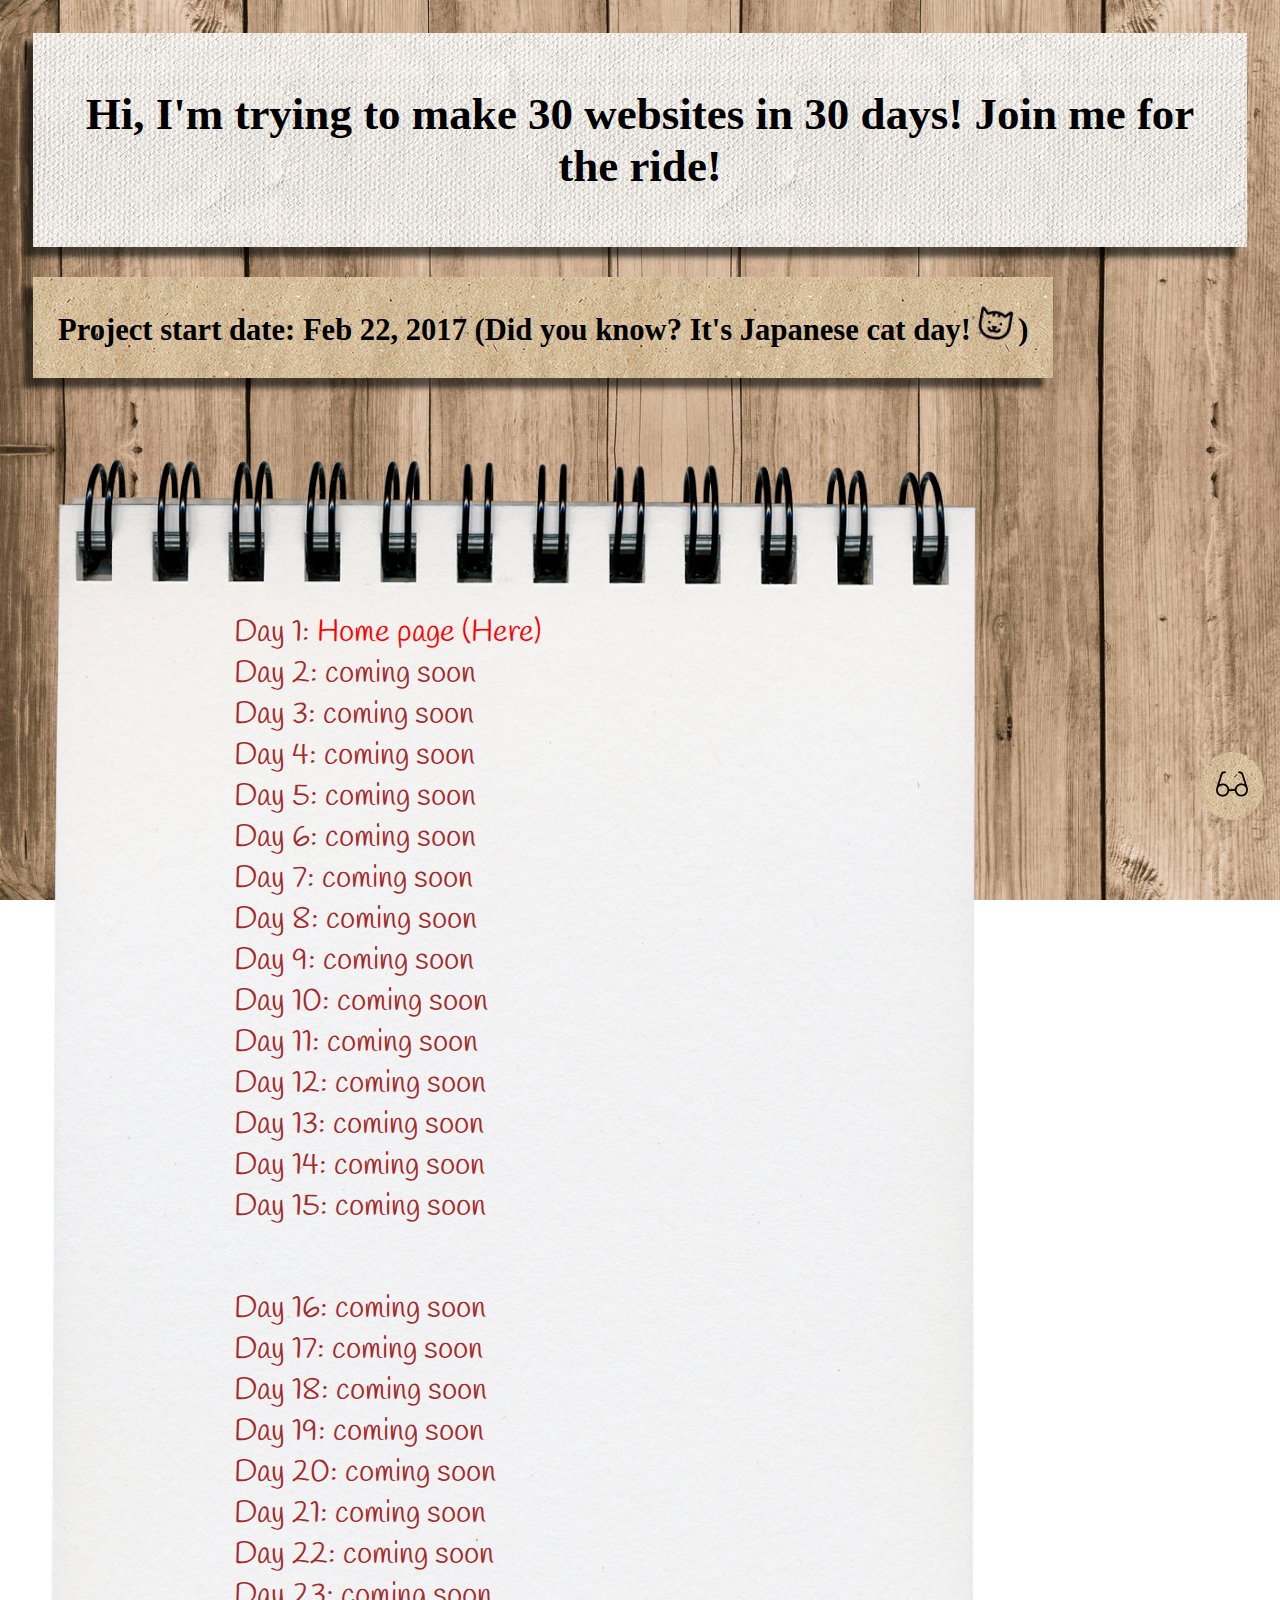
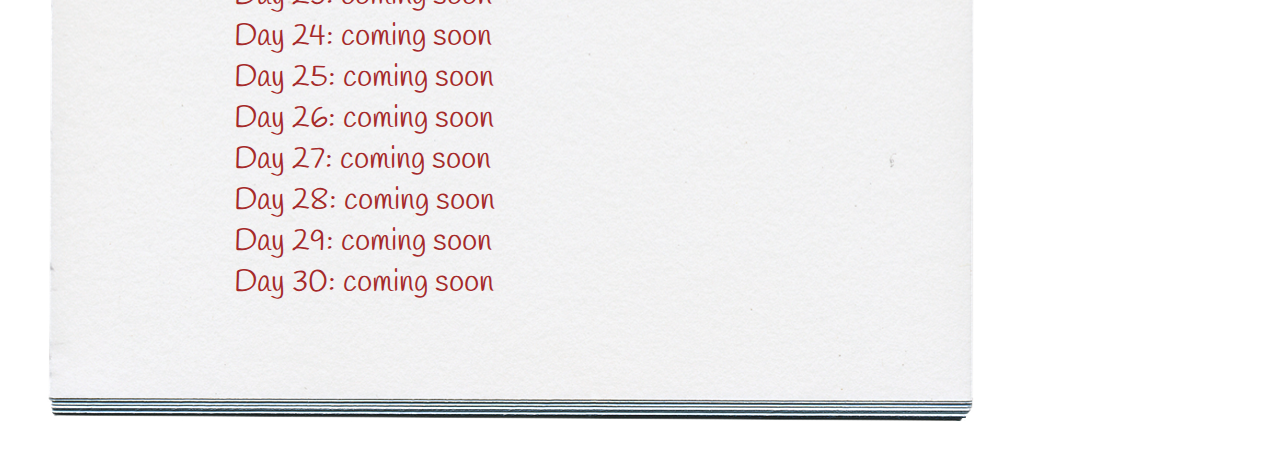
==== index.html @ 74b26977 "finish day2" ====
<!DOCTYPE html>
<html>
<head>
<meta charset="utf-8">
<title>30 websites in 30 days</title>
<link href="https://fonts.googleapis.com/css?family=Handlee|Pangolin|Schoolbell|Reenie+Beanie" rel="stylesheet">
<link rel="stylesheet" type="text/css" href="index.css">
</head>
<body>
<div class="top" id="TOP">
<h1><b>Hi, I'm trying to make 30 websites in 30 days! Join me for the ride!</b></h1></div>
<div class="startdate">
<h2>Project start date: Feb 22, 2017 (Did you know? It's Japanese cat day! <img id="catimg" src="img/cat.png" style="width:2.5vw;height:2.5vw"/> )</h2></div>
<div class="links">
	<div class="days">
	<ul style="list-style-type:none">
		<li>Day 1: <a href="#TOP">Home page (Here)</a></li>
		<li>Day 2: coming soon</li>
		<li>Day 3: coming soon</li>
		<li>Day 4: coming soon</li>
		<li>Day 5: coming soon</li>
		<li>Day 6: coming soon</li>
		<li>Day 7: coming soon</li>
		<li>Day 8: coming soon</li>
		<li>Day 9: coming soon</li>
		<li>Day 10: coming soon</li>
		<li>Day 11: coming soon</li>
		<li>Day 12: coming soon</li>
		<li>Day 13: coming soon</li>
		<li>Day 14: coming soon</li>
		<li>Day 15: coming soon</li>		
	</ul>
	</div>
	<div class="days">
	<ul style="list-style-type:none">
		<li>Day 16: coming soon</li>
		<li>Day 17: coming soon</li>
		<li>Day 18: coming soon</li>
		<li>Day 19: coming soon</li>
		<li>Day 20: coming soon</li>
		<li>Day 21: coming soon</li>
		<li>Day 22: coming soon</li>
		<li>Day 23: coming soon</li>
		<li>Day 24: coming soon</li>
		<li>Day 25: coming soon</li>
		<li>Day 26: coming soon</li>
		<li>Day 27: coming soon</li>
		<li>Day 28: coming soon</li>
		<li>Day 29: coming soon</li>
		<li>Day 30: coming soon</li>
	</ul>
	</div>
</div>
<div id="ABOUTME" class="tooltip">
<a href="https://i112358.github.io/#ABOUT" target="_blank"><img src="img/glasses.png" /></a>
<span class="tooltiptext">About me</span></div>
	
</body>
</html>
---- index.css ----
body{
	background-image: url(img/wood.jpg);
	background-size: cover;
	background-repeat: no-repeat;
    background-attachment: fixed;
	overflow-x: hidden;
	overflow-y: scroll;
	font-size: 100%;
	position: absolute;
}

h1{
	font-size: 5vh;
}
h2{
	font-size: 3.4vh;
}

.top{
	background-image: url(img/paper.jpg);
	text-align: center;
	padding: 25px;
	margin: 25px;
	box-shadow: -10px 10px 5px rgba(0, 0, 0, 0.6);
	font-family: 'Schoolbell', cursive, sans serif;
}

.startdate{
	background-image: url(img/paper2.jpg);
	display: inline-block;
	text-align: left;
	padding: 5px 25px;
	margin: 5px 25px;
	box-shadow: -10px 10px 5px rgba(0, 0, 0, 0.6);
	font-family: 'Schoolbell', cursive, sans serif;
}

#catimg{
	transform: rotate(10deg);
}

.links{
	background-image: url(img/notebook2.png);
	background-repeat: no-repeat;
	background-size: 100% 100%;
	width: 70vw;
	/*position: relative;*/
	margin-top: 5vh;
	padding: 5em 5vw 4em 5vw;
	font-family: 'Handlee', cursive, sans serif;
	color: brown;
	font-size: 3.4vh;
	display: inline-block;
}

.days{
	display: inline-block;
	margin-top: 0;
	padding-left: 4em;
}

a:link{
	color: red;
	background-color: transparent;
    text-decoration: none;
}
a:visited {
    color: pink;
    background-color: transparent;
    text-decoration: none;
}
a:hover {
    color: orange;
    background-color: transparent;
    text-decoration: none;
}

#ABOUTME{
	background-image: url(img/paper2.jpg);
	border-radius: 50%;
	position: fixed;
	right: 1em;
	bottom: 5em;
	padding: 1em;
}

.tooltip{
	position: relative;
}

/* Tooltip text */
.tooltip .tooltiptext {
    visibility: hidden;
    width: 120px;
    background-color: black;
    color: #fff;
    text-align: center;
    padding: 5px 0;
    border-radius: 6px;
	font-family: 'Reenie Beanie', cursive, sans serif;
	font-size: 1.5em;
 
    /* Position the tooltip text - see examples below! */
    position: absolute;
    z-index: 1;
	top: -5px;
    right: 105%; 
}

/* Show the tooltip text when you mouse over the tooltip container */
.tooltip:hover .tooltiptext {
    visibility: visible;
}
</style>
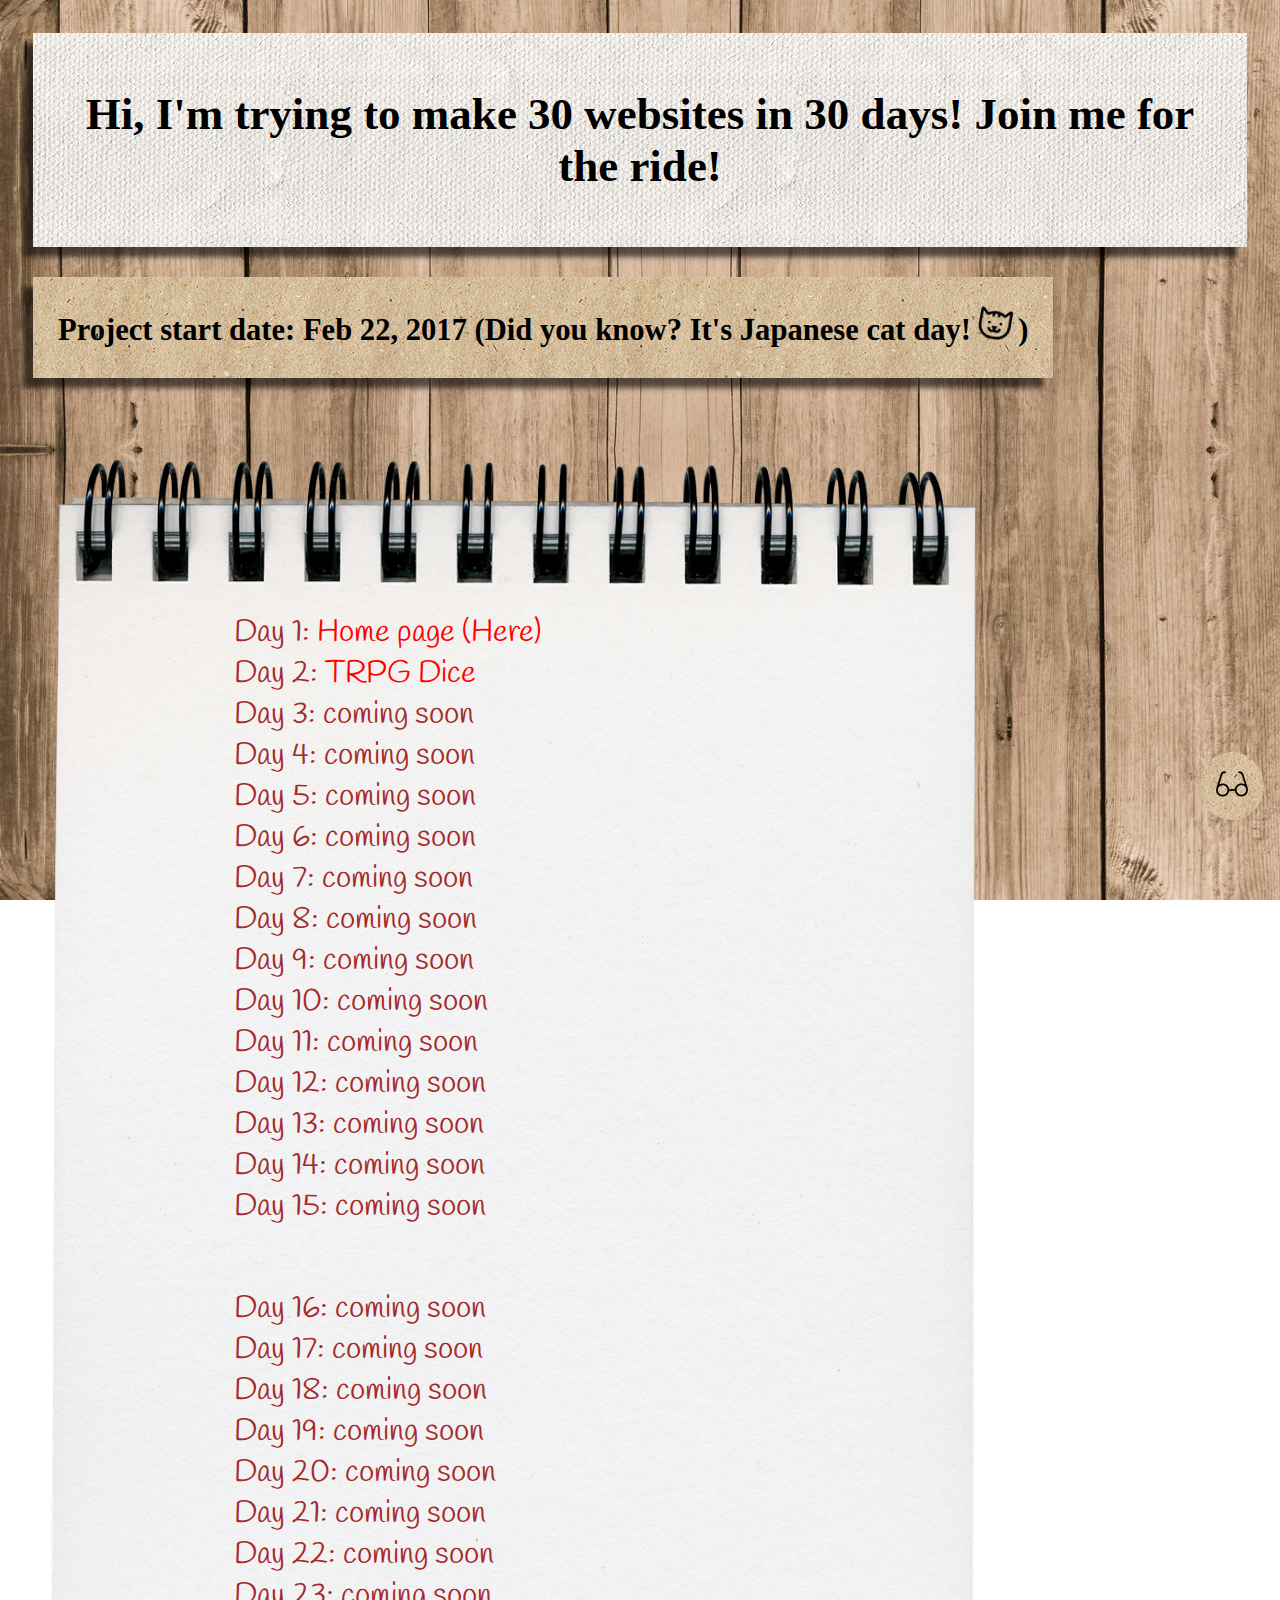
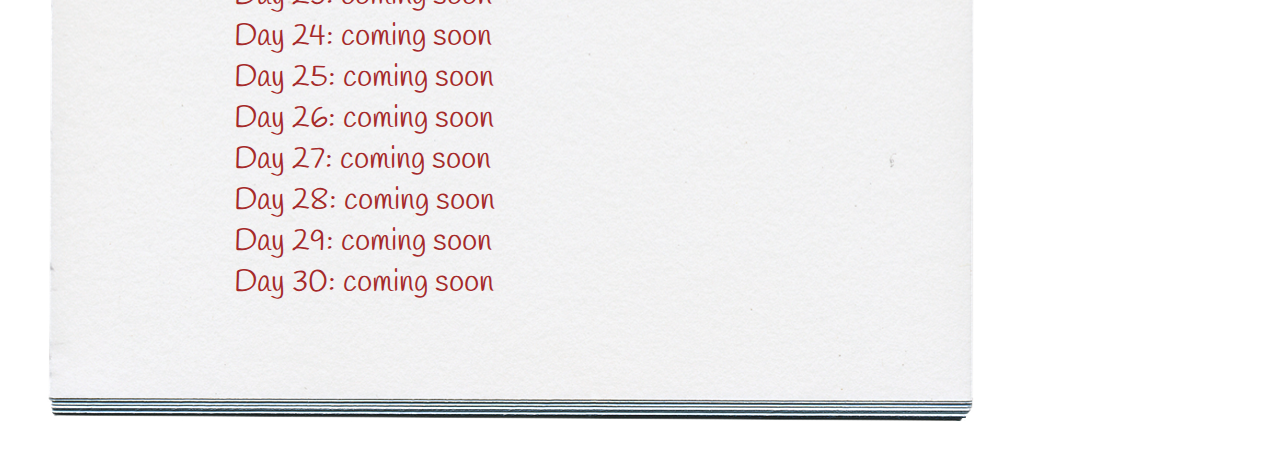
==== commit 37eb2ed8: "add link to day 2" ====
--- a/index.html
+++ b/index.html
@@ -15,7 +15,7 @@
 	<div class="days">
 	<ul style="list-style-type:none">
 		<li>Day 1: <a href="#TOP">Home page (Here)</a></li>
-		<li>Day 2: coming soon</li>
+		<li>Day 2: <a href="day2.html">TRPG Dice</a></li>
 		<li>Day 3: coming soon</li>
 		<li>Day 4: coming soon</li>
 		<li>Day 5: coming soon</li>
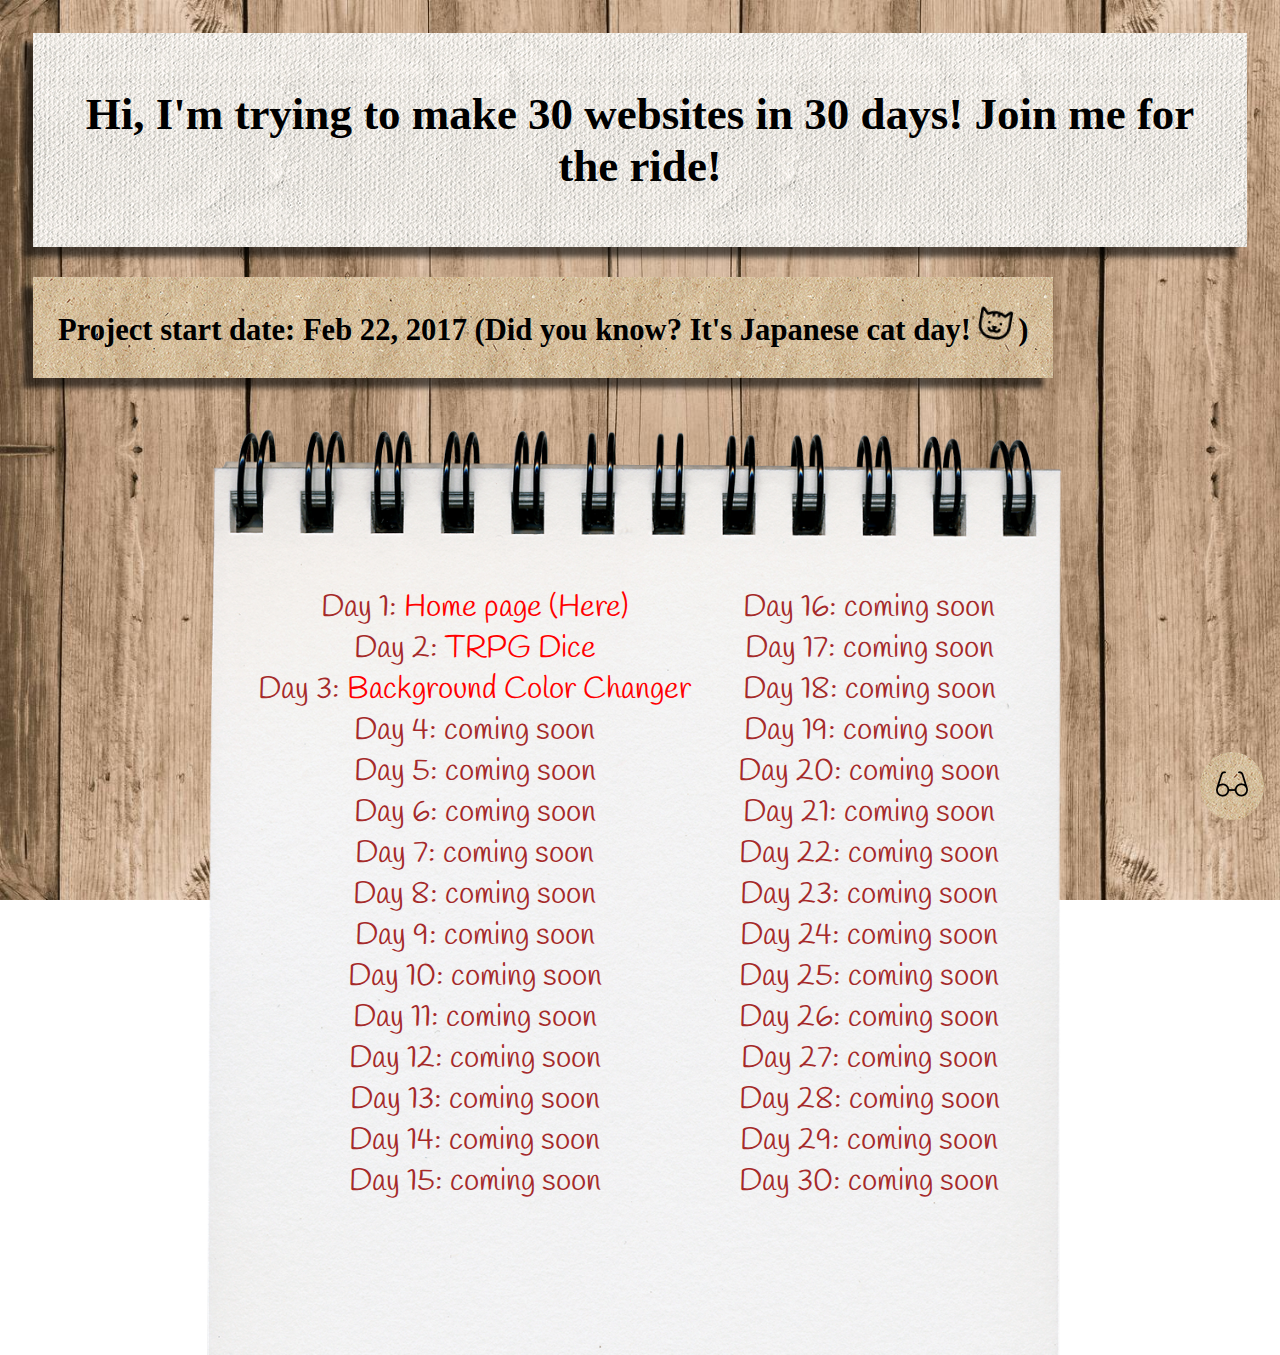
==== commit 6f63e388: "finish and add day3" ====
--- a/index.html
+++ b/index.html
@@ -16,7 +16,7 @@
 	<ul style="list-style-type:none">
 		<li>Day 1: <a href="#TOP">Home page (Here)</a></li>
 		<li>Day 2: <a href="day2.html">TRPG Dice</a></li>
-		<li>Day 3: coming soon</li>
+		<li>Day 3: <a href="day3.html">Background Color Changer</a></li>
 		<li>Day 4: coming soon</li>
 		<li>Day 5: coming soon</li>
 		<li>Day 6: coming soon</li>
@@ -28,7 +28,7 @@
 		<li>Day 12: coming soon</li>
 		<li>Day 13: coming soon</li>
 		<li>Day 14: coming soon</li>
-		<li>Day 15: coming soon</li>		
+		<li>Day 15: coming soon</li>
 	</ul>
 	</div>
 	<div class="days">
@@ -54,6 +54,6 @@
 <div id="ABOUTME" class="tooltip">
 <a href="https://i112358.github.io/#ABOUT" target="_blank"><img src="img/glasses.png" /></a>
 <span class="tooltiptext">About me</span></div>
-	
+
 </body>
 </html>
--- a/index.css
+++ b/index.css
@@ -30,7 +30,7 @@
 	display: inline-block;
 	text-align: left;
 	padding: 5px 25px;
-	margin: 5px 25px;
+	margin: 5px 25px 25px 25px;
 	box-shadow: -10px 10px 5px rgba(0, 0, 0, 0.6);
 	font-family: 'Schoolbell', cursive, sans serif;
 }
@@ -41,22 +41,21 @@
 
 .links{
 	background-image: url(img/notebook2.png);
-	background-repeat: no-repeat;
-	background-size: 100% 100%;
-	width: 70vw;
-	/*position: relative;*/
-	margin-top: 5vh;
-	padding: 5em 5vw 4em 5vw;
+	background-size: cover;
+	border-radius: 5px;
+	margin: auto;
+	width: 70%;
+	text-align:center;
 	font-family: 'Handlee', cursive, sans serif;
 	color: brown;
 	font-size: 3.4vh;
-	display: inline-block;
+	padding: 5em 2em 4em 0;
+	/*display: inline-block;*/
 }
 
 .days{
 	display: inline-block;
-	margin-top: 0;
-	padding-left: 4em;
+	margin: 0;
 }
 
 a:link{
@@ -65,7 +64,7 @@
     text-decoration: none;
 }
 a:visited {
-    color: pink;
+    color: lightcoral;
     background-color: transparent;
     text-decoration: none;
 }
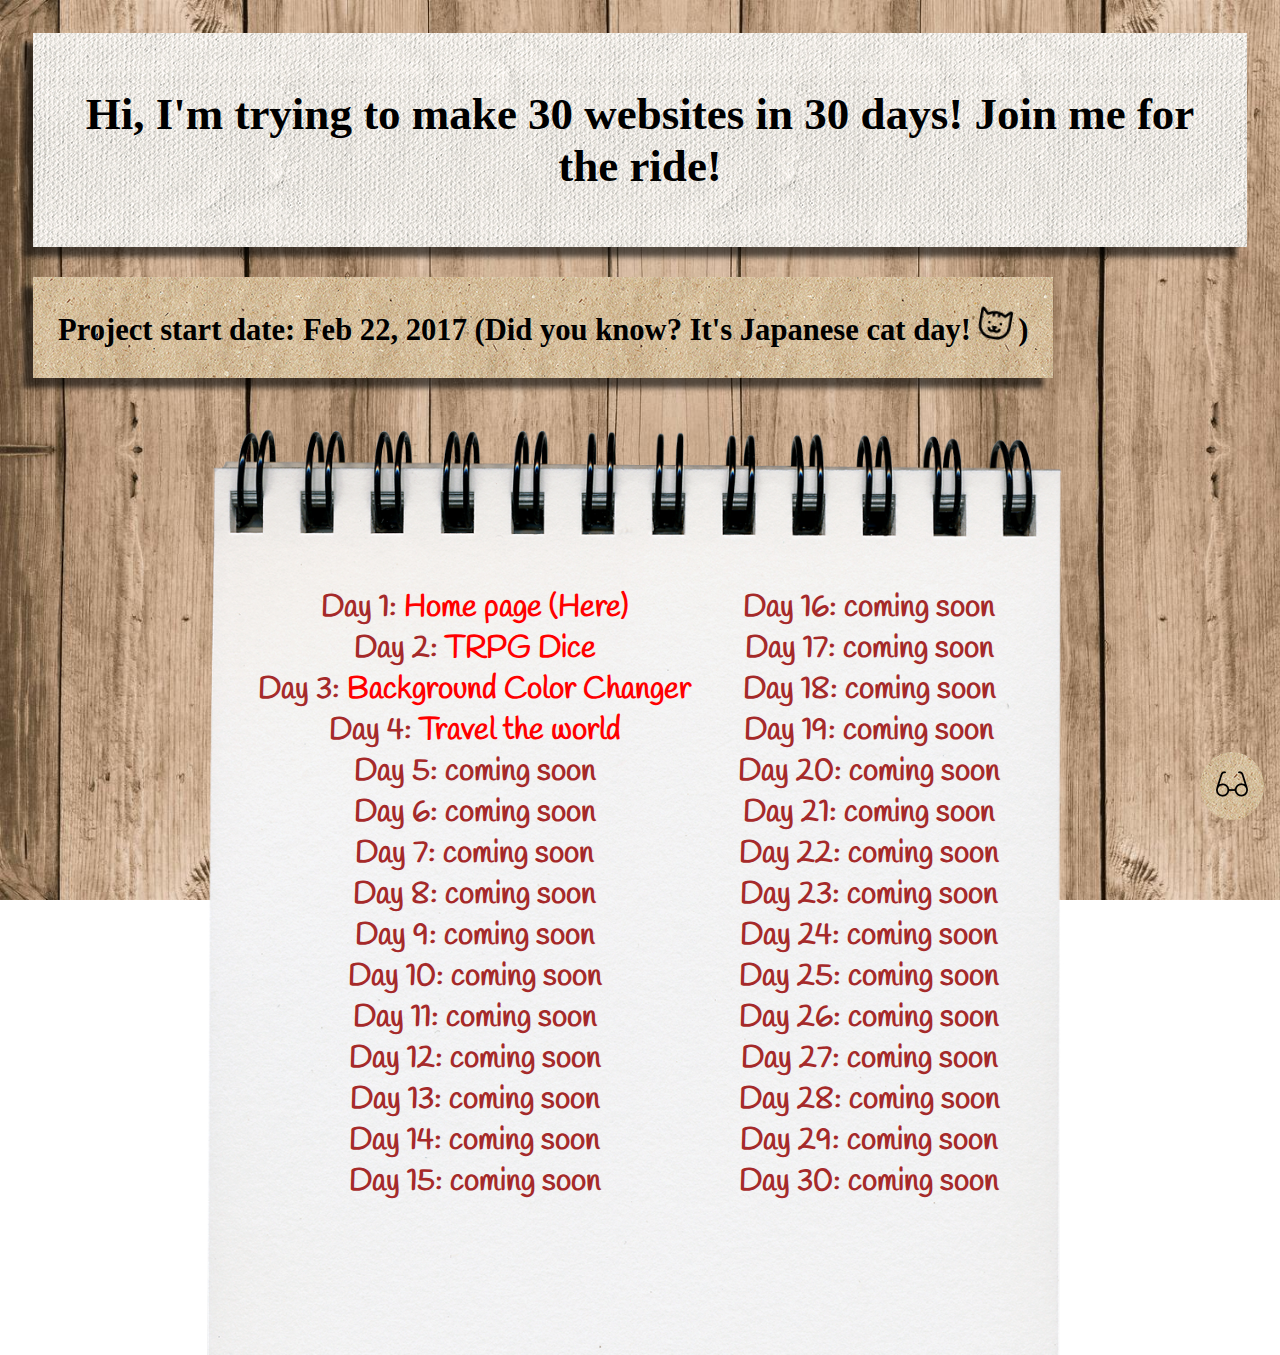
==== commit 44de3c71: "finish and add day4" ====
--- a/index.html
+++ b/index.html
@@ -17,7 +17,7 @@
 		<li>Day 1: <a href="#TOP">Home page (Here)</a></li>
 		<li>Day 2: <a href="day2.html">TRPG Dice</a></li>
 		<li>Day 3: <a href="day3.html">Background Color Changer</a></li>
-		<li>Day 4: coming soon</li>
+		<li>Day 4: <a href="day4.html">Travel the world</a></li>
 		<li>Day 5: coming soon</li>
 		<li>Day 6: coming soon</li>
 		<li>Day 7: coming soon</li>
--- a/index.css
+++ b/index.css
@@ -56,6 +56,7 @@
 .days{
 	display: inline-block;
 	margin: 0;
+	font-weight: bold;
 }
 
 a:link{
@@ -98,16 +99,16 @@
     border-radius: 6px;
 	font-family: 'Reenie Beanie', cursive, sans serif;
 	font-size: 1.5em;
- 
+
     /* Position the tooltip text - see examples below! */
     position: absolute;
     z-index: 1;
 	top: -5px;
-    right: 105%; 
+    right: 105%;
 }
 
 /* Show the tooltip text when you mouse over the tooltip container */
 .tooltip:hover .tooltiptext {
     visibility: visible;
 }
-</style>+</style>
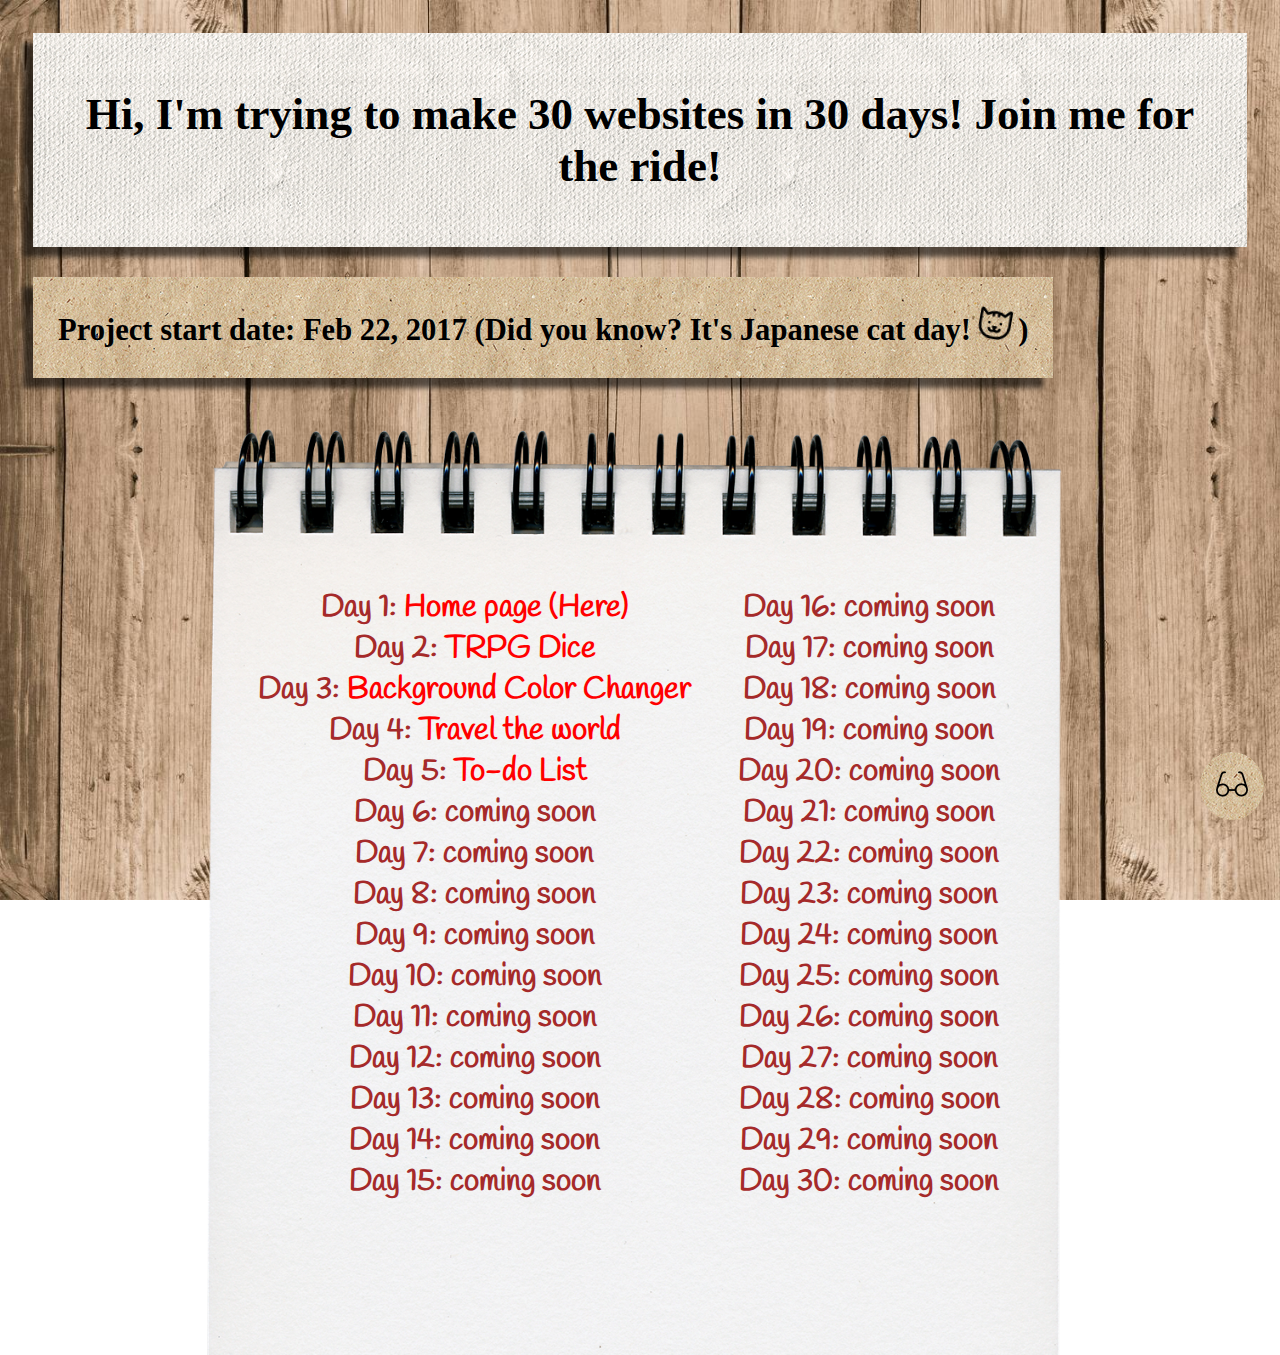
==== commit 09482087: "finish day5" ====
--- a/index.html
+++ b/index.html
@@ -18,7 +18,7 @@
 		<li>Day 2: <a href="day2.html">TRPG Dice</a></li>
 		<li>Day 3: <a href="day3.html">Background Color Changer</a></li>
 		<li>Day 4: <a href="day4.html">Travel the world</a></li>
-		<li>Day 5: coming soon</li>
+		<li>Day 5: <a href="day5.html">To-do List</a></li>
 		<li>Day 6: coming soon</li>
 		<li>Day 7: coming soon</li>
 		<li>Day 8: coming soon</li>
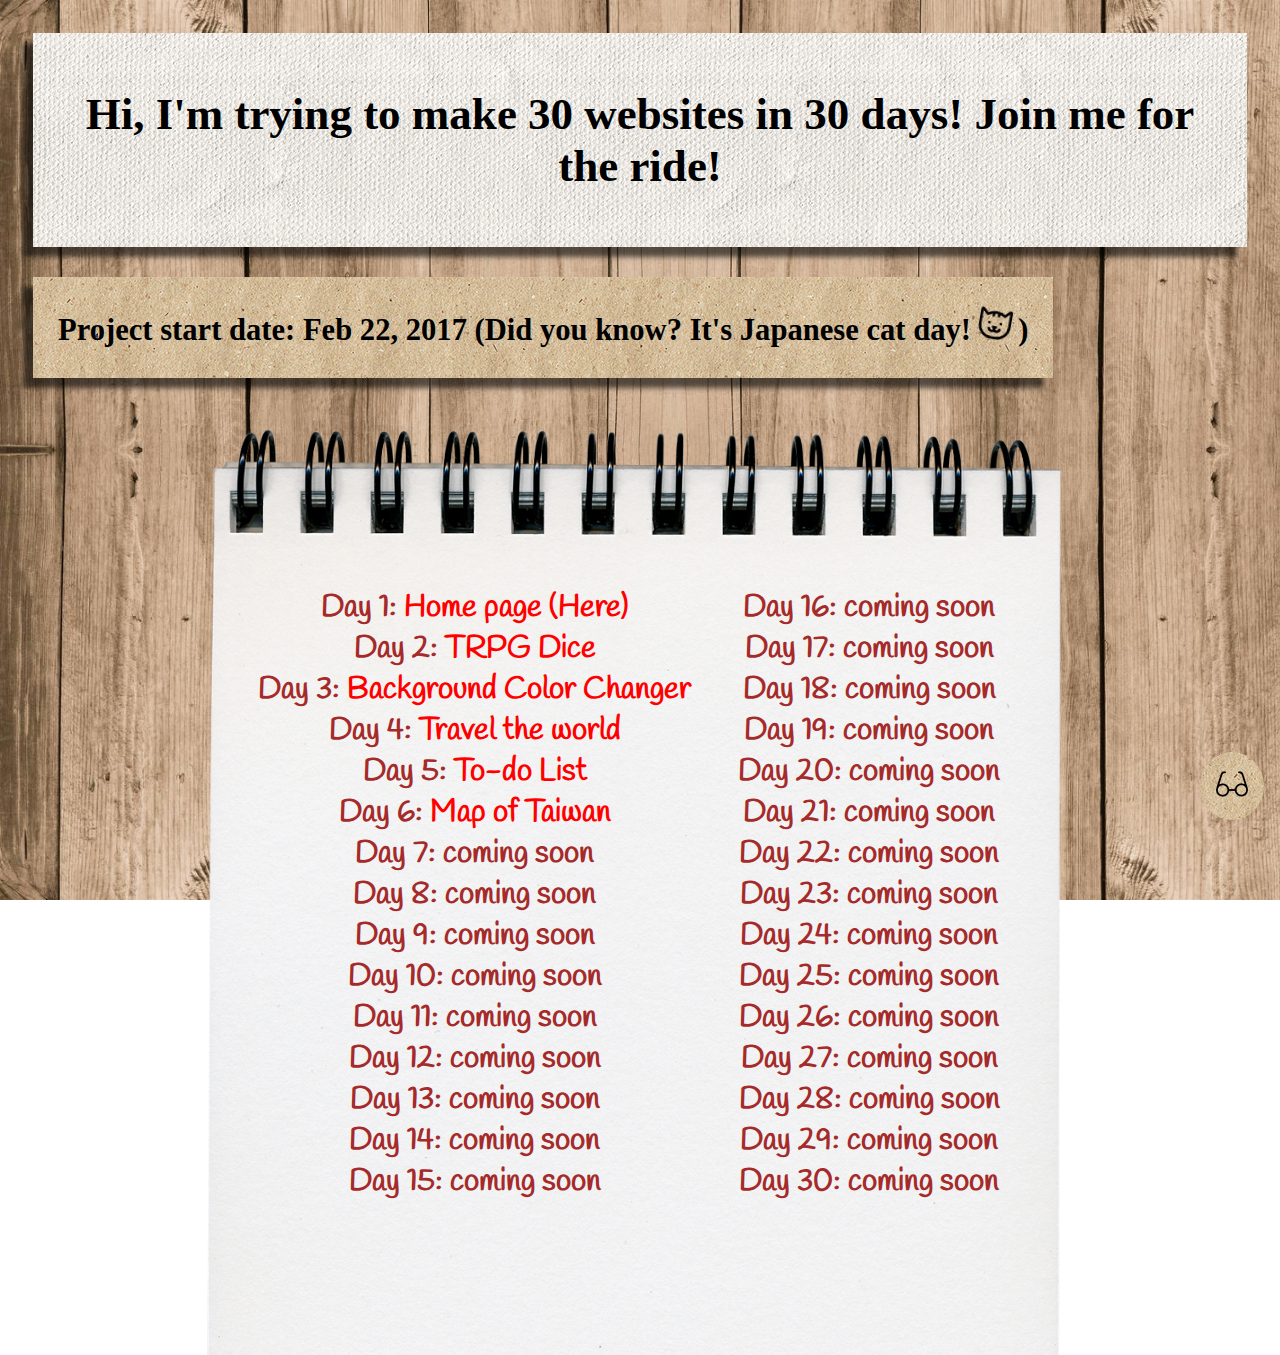
==== commit ba0cde07: "add day6" ====
--- a/index.html
+++ b/index.html
@@ -19,7 +19,7 @@
 		<li>Day 3: <a href="day3.html">Background Color Changer</a></li>
 		<li>Day 4: <a href="day4.html">Travel the world</a></li>
 		<li>Day 5: <a href="day5.html">To-do List</a></li>
-		<li>Day 6: coming soon</li>
+		<li>Day 6: <a href="day6.html">Map of Taiwan</a></li>
 		<li>Day 7: coming soon</li>
 		<li>Day 8: coming soon</li>
 		<li>Day 9: coming soon</li>
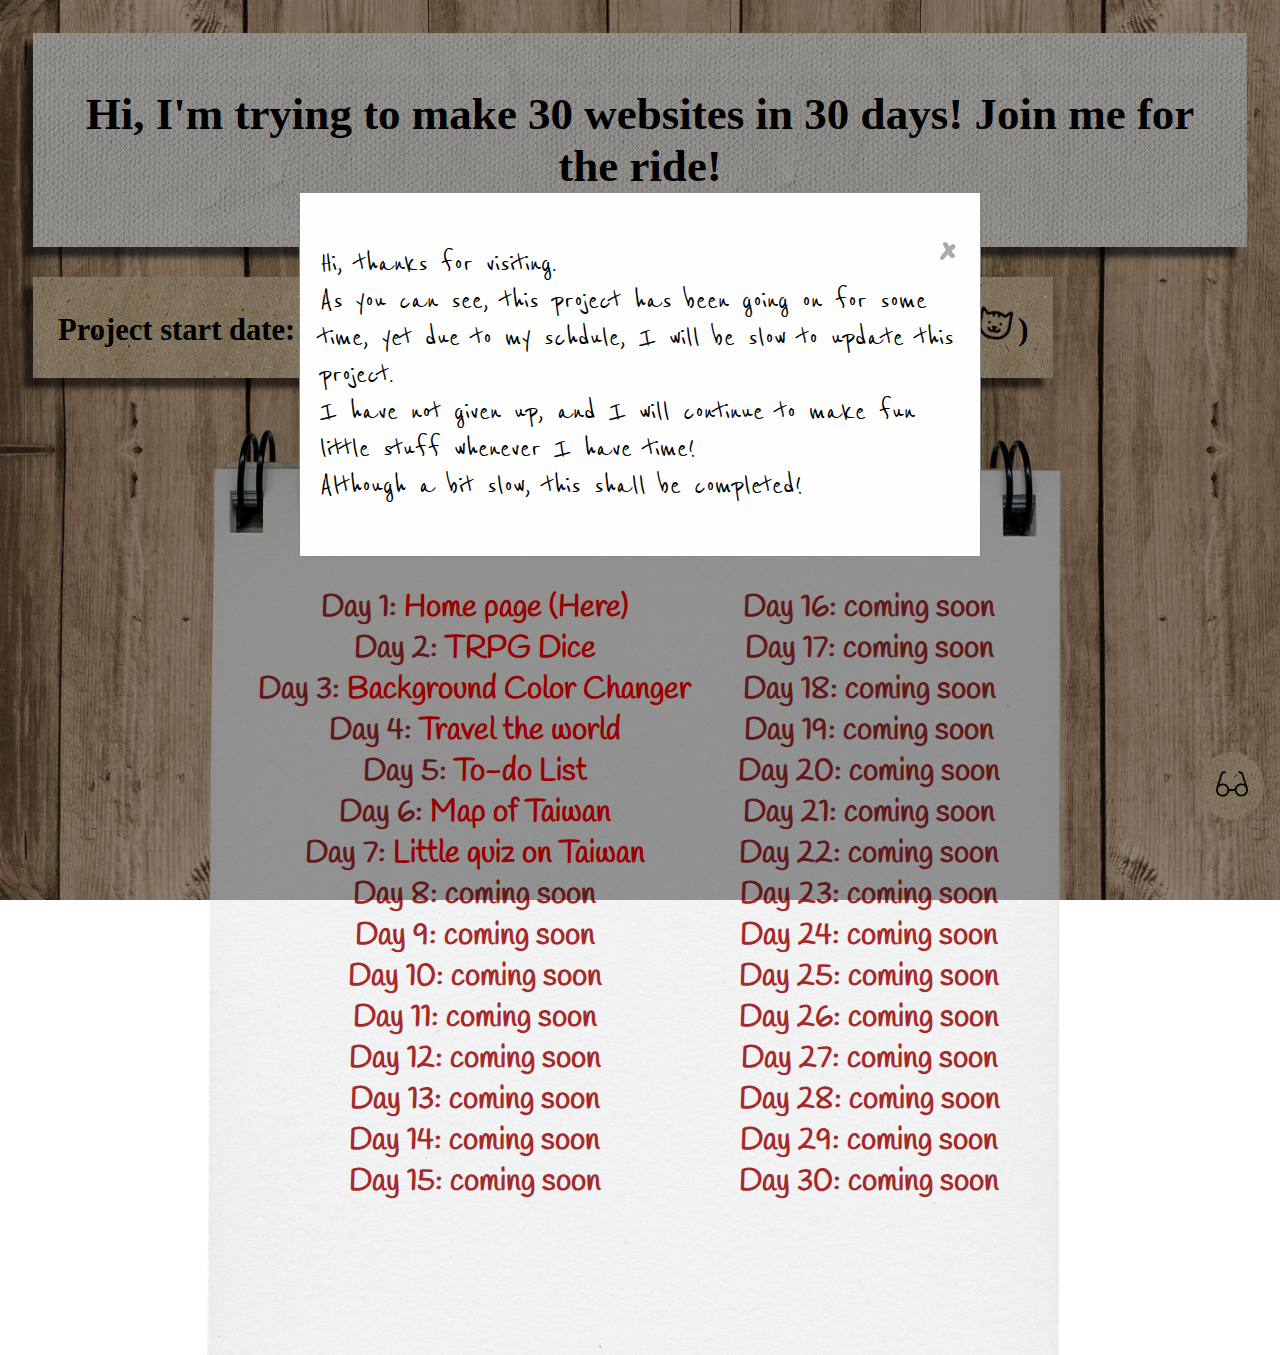
==== commit 55d2ccbd: "add update popup to index" ====
--- a/index.html
+++ b/index.html
@@ -5,6 +5,8 @@
 <title>30 websites in 30 days</title>
 <link href="https://fonts.googleapis.com/css?family=Handlee|Pangolin|Schoolbell|Reenie+Beanie" rel="stylesheet">
 <link rel="stylesheet" type="text/css" href="index.css">
+<script src="https://ajax.googleapis.com/ajax/libs/jquery/3.2.1/jquery.min.js"></script>
+<script src="update.js"></script>
 </head>
 <body>
 <div class="top" id="TOP">
@@ -20,7 +22,7 @@
 		<li>Day 4: <a href="day4.html">Travel the world</a></li>
 		<li>Day 5: <a href="day5.html">To-do List</a></li>
 		<li>Day 6: <a href="day6.html">Map of Taiwan</a></li>
-		<li>Day 7: coming soon</li>
+		<li>Day 7: <a href="day7.html">Little quiz on Taiwan</a></li>
 		<li>Day 8: coming soon</li>
 		<li>Day 9: coming soon</li>
 		<li>Day 10: coming soon</li>
@@ -54,6 +56,14 @@
 <div id="ABOUTME" class="tooltip">
 <a href="https://i112358.github.io/#ABOUT" target="_blank"><img src="img/glasses.png" /></a>
 <span class="tooltiptext">About me</span></div>
-
+<div class="modal">
+	<div class="modal-content">
+		<span class="close">&times;</span>
+		<p>Hi, thanks for visiting.<br/>
+			As you can see, this project has been going on for some time, yet due to my schdule, I will be slow to update this project.<br/>
+			I have not given up, and I will continue to make fun little stuff whenever I have time!<br/>
+			Although a bit slow, this shall be completed!</p>
+	</div>
+</div>
 </body>
 </html>
--- a/index.css
+++ b/index.css
@@ -111,4 +111,41 @@
 .tooltip:hover .tooltiptext {
     visibility: visible;
 }
-</style>
+
+/*update modal*/
+.modal{
+	position: fixed; /* Stay in place */
+  z-index: 100; /* Sit on top */
+  left: 0;
+  top: 0;
+  width: 100%; /* Full width */
+  height: 100%; /* Full height */
+  overflow: auto; /* Enable scroll if needed */
+  background-color: rgb(0,0,0); /* Fallback color */
+  background-color: rgba(0,0,0,0.4); /* Black w/ opacity */
+}
+
+.modal-content{
+	background-color: #fefefe;
+	margin: 15% auto;
+	padding: 20px;
+  border: 1px solid #888;
+	width: 50%;
+	font-family: 'Reenie Beanie', cursive, sans serif;
+	font-size: 2em;
+}
+
+.close {
+    color: #aaa;
+    float: right;
+    font-size: 2em;
+    font-weight: bold;
+}
+
+.close:hover{
+	color: #000;
+	cursor: pointer;
+	-ms-transform: scale(1.5, 1.5); /* IE 9 */
+  -webkit-transform: scale(1.5, 1.5); /* Safari */
+  transform: scale(1.5, 1.5);
+}
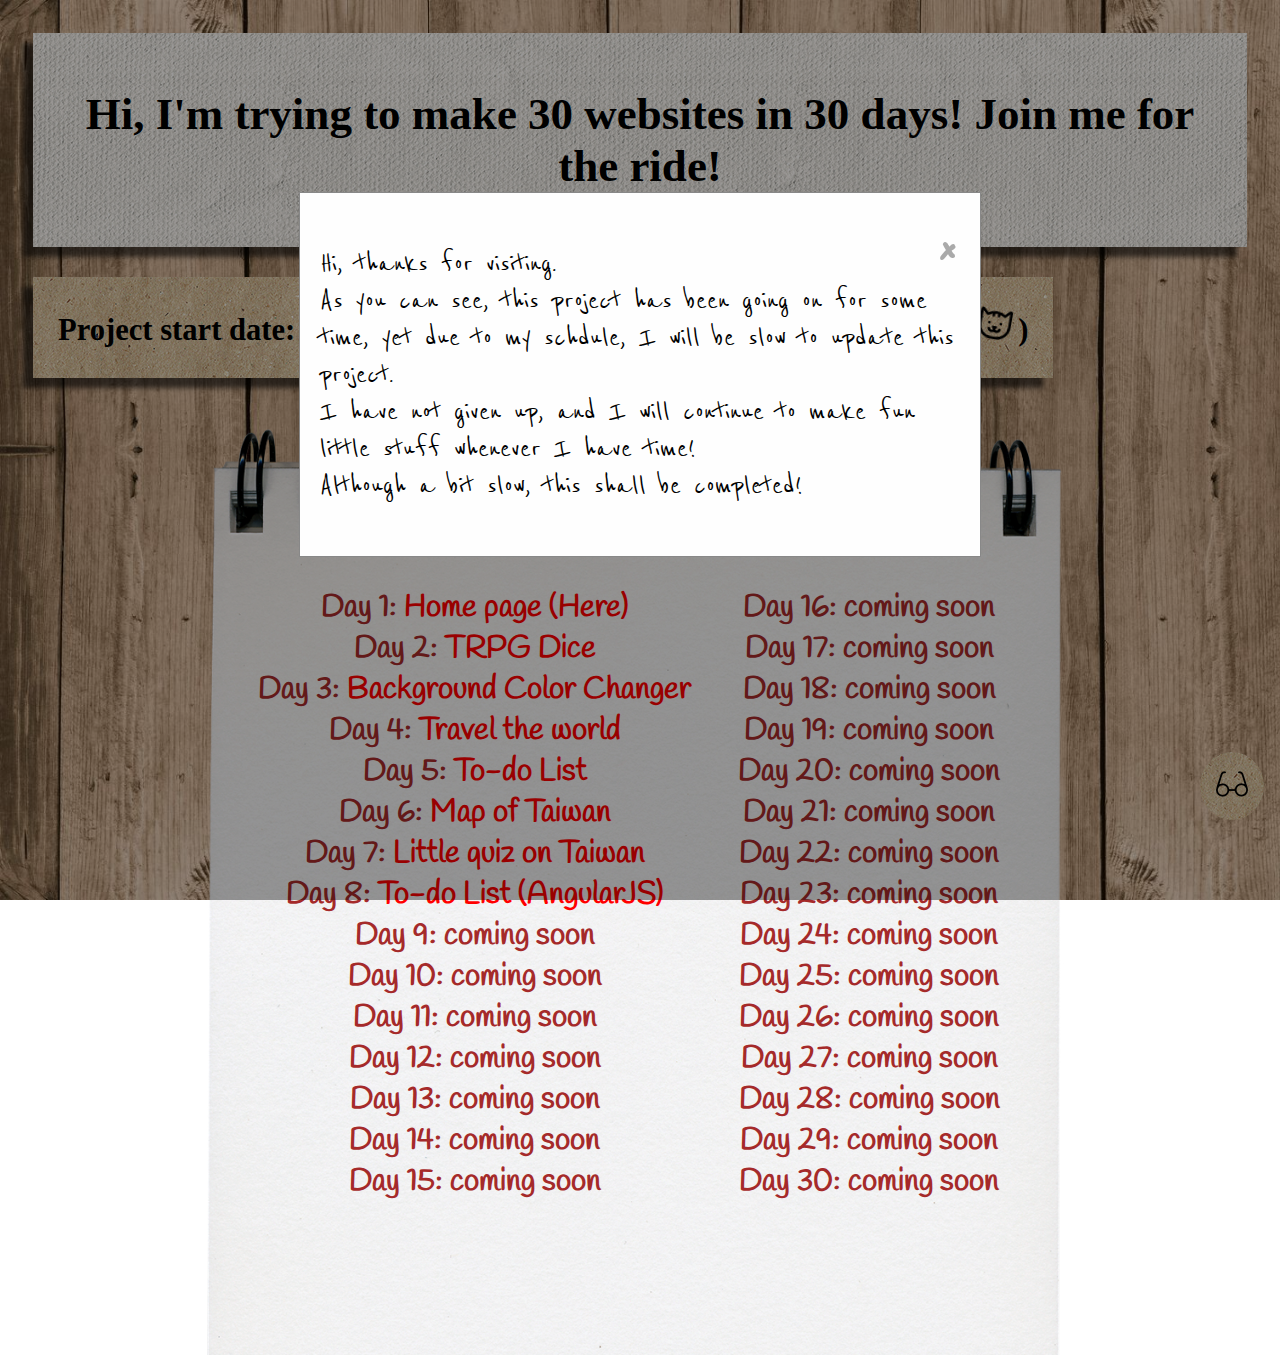
==== commit 6498f070: "add link to day8" ====
--- a/index.html
+++ b/index.html
@@ -23,7 +23,7 @@
 		<li>Day 5: <a href="day5.html">To-do List</a></li>
 		<li>Day 6: <a href="day6.html">Map of Taiwan</a></li>
 		<li>Day 7: <a href="day7.html">Little quiz on Taiwan</a></li>
-		<li>Day 8: coming soon</li>
+		<li>Day 8: <a href="day8/todo.html">To-do List (AngularJS)</a></li>
 		<li>Day 9: coming soon</li>
 		<li>Day 10: coming soon</li>
 		<li>Day 11: coming soon</li>
